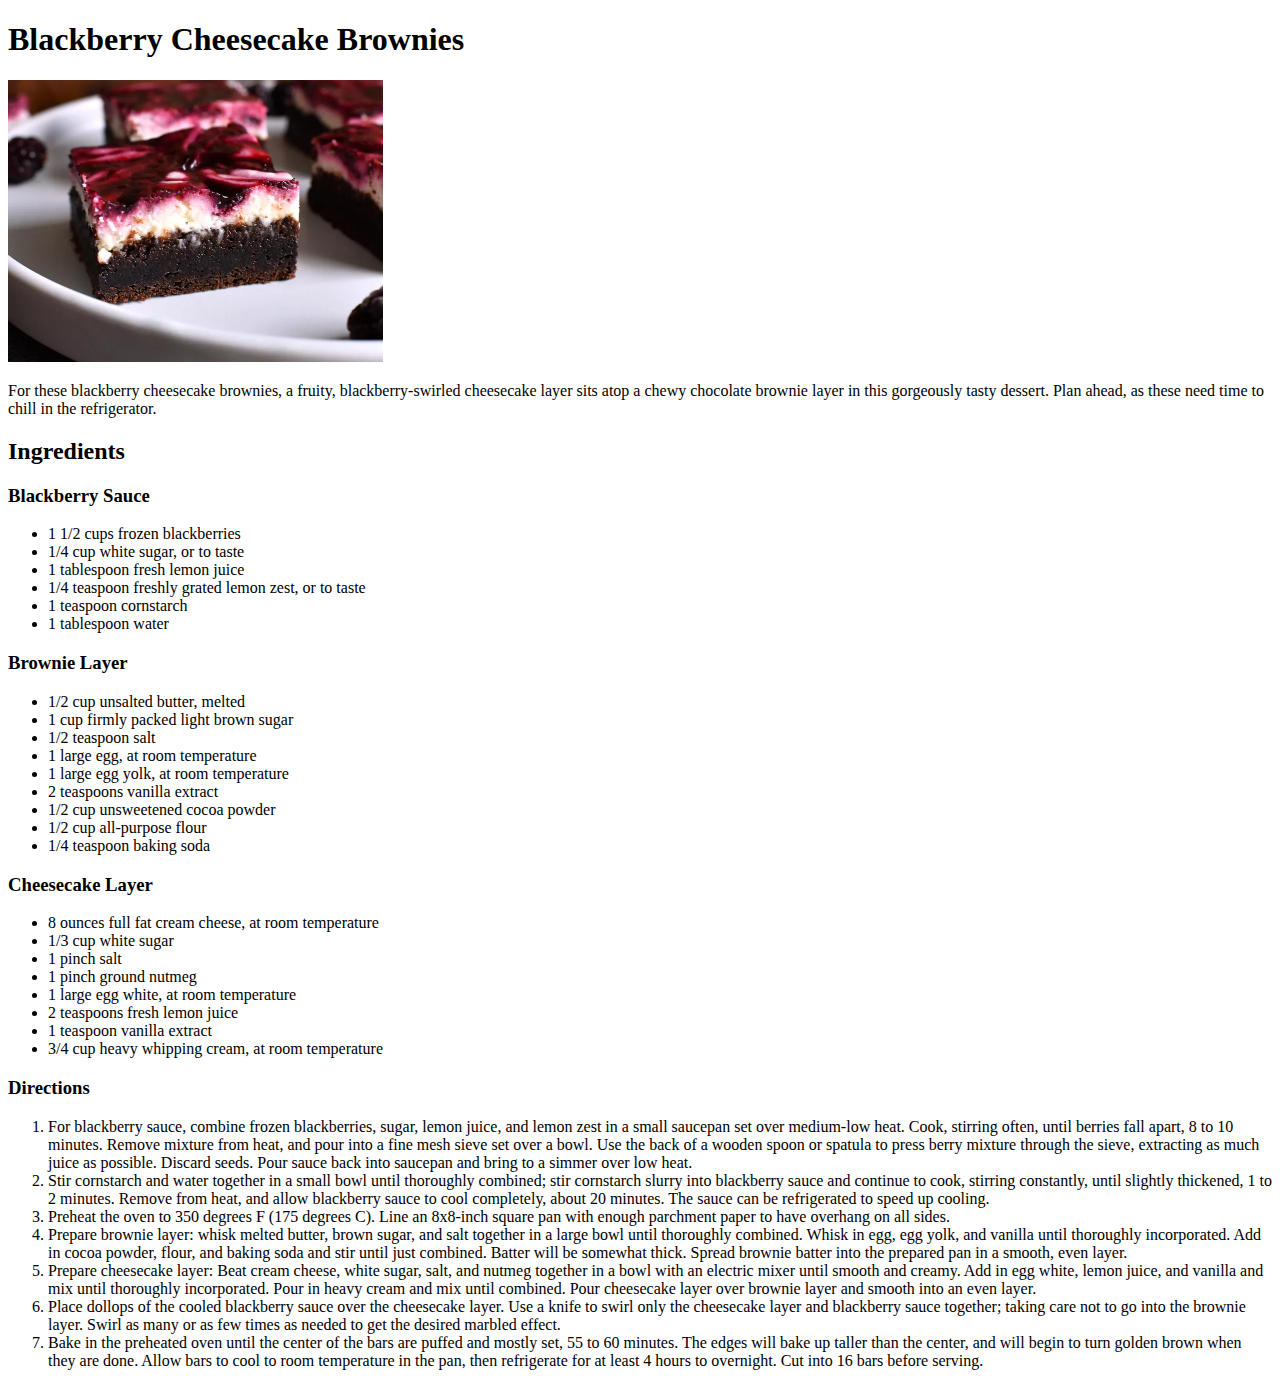
==== recipes/blackberry-cheesecake-brownies.html @ 548b3441 "Modified index.html for add a new link Created a new recipe page Add a new image" ====
<!DOCTYPE html>
<html lang="en">
<head>
    <meta charset="UTF-8">
    <meta name="viewport" content="width=device-width, initial-scale=1.0">
    <title>Blackberry Cheesecake Brownies</title>
</head>
<body>
    <h1>Blackberry Cheesecake Brownies</h1>
    <img src="../images/dessert.webp" alt="Blackberry Cheesecake Brownies" width="375" height="282">
    <p>For these blackberry cheesecake brownies, a fruity, blackberry-swirled cheesecake layer sits atop a chewy chocolate brownie layer in this gorgeously tasty dessert. Plan ahead, as these need time to chill in the refrigerator.</p>
    
    <h2>Ingredients</h2>
    <h3>Blackberry Sauce</h3>
    <ul>
        <li>1 1/2 cups frozen blackberries</li>
        <li>1/4 cup white sugar, or to taste</li>
        <li>1 tablespoon fresh lemon juice</li>
        <li>1/4 teaspoon freshly grated lemon zest, or to taste</li>
        <li>1 teaspoon cornstarch</li>
        <li>1 tablespoon water</li>
    </ul>
    <h3>Brownie Layer</h3>
    <ul>
        <li>1/2 cup unsalted butter, melted</li>
        <li>1 cup firmly packed light brown sugar</li>
        <li>1/2 teaspoon salt</li>
        <li>1 large egg, at room temperature</li>
        <li>1 large egg yolk, at room temperature</li>
        <li>2 teaspoons vanilla extract</li>
        <li>1/2 cup unsweetened cocoa powder</li>
        <li>1/2 cup all-purpose flour</li>
        <li>1/4 teaspoon baking soda</li>
    </ul>
    <h3>Cheesecake Layer</h3>
    <ul>
        <li>8 ounces full fat cream cheese, at room temperature</li>
        <li>1/3 cup white sugar</li>
        <li>1 pinch salt</li>
        <li>1 pinch ground nutmeg</li>
        <li>1 large egg white, at room temperature</li>
        <li>2 teaspoons fresh lemon juice</li>
        <li>1 teaspoon vanilla extract</li>
        <li>3/4 cup heavy whipping cream, at room temperature</li>
    </ul>
    <h3>Directions</h3>
    <ol>
        <li>For blackberry sauce, combine frozen blackberries, sugar, lemon juice, and lemon zest in a small saucepan set over medium-low heat. Cook, stirring often, until berries fall apart, 8 to 10 minutes. Remove mixture from heat, and pour into a fine mesh sieve set over a bowl. Use the back of a wooden spoon or spatula to press berry mixture through the sieve, extracting as much juice as possible. Discard seeds. Pour sauce back into saucepan and bring to a simmer over low heat.</li>
        <li>Stir cornstarch and water together in a small bowl until thoroughly combined; stir cornstarch slurry into blackberry sauce and continue to cook, stirring constantly, until slightly thickened, 1 to 2 minutes. Remove from heat, and allow blackberry sauce to cool completely, about 20 minutes. The sauce can be refrigerated to speed up cooling.</li>
        <li>Preheat the oven to 350 degrees F (175 degrees C). Line an 8x8-inch square pan with enough parchment paper to have overhang on all sides.</li>
        <li>Prepare brownie layer: whisk melted butter, brown sugar, and salt together in a large bowl until thoroughly combined. Whisk in egg, egg yolk, and vanilla until thoroughly incorporated. Add in cocoa powder, flour, and baking soda and stir until just combined. Batter will be somewhat thick. Spread brownie batter into the prepared pan in a smooth, even layer.</li>
        <li>Prepare cheesecake layer: Beat cream cheese, white sugar, salt, and nutmeg together in a bowl with an electric mixer until smooth and creamy. Add in egg white, lemon juice, and vanilla and mix until thoroughly incorporated. Pour in heavy cream and mix until combined. Pour cheesecake layer over brownie layer and smooth into an even layer.</li>
        <li>Place dollops of the cooled blackberry sauce over the cheesecake layer. Use a knife to swirl only the cheesecake layer and blackberry sauce together; taking care not to go into the brownie layer. Swirl as many or as few times as needed to get the desired marbled effect.</li>
        <li>Bake in the preheated oven until the center of the bars are puffed and mostly set, 55 to 60 minutes. The edges will bake up taller than the center, and will begin to turn golden brown when they are done. Allow bars to cool to room temperature in the pan, then refrigerate for at least 4 hours to overnight. Cut into 16 bars before serving.</li>
    </ol>
</body>
</html>
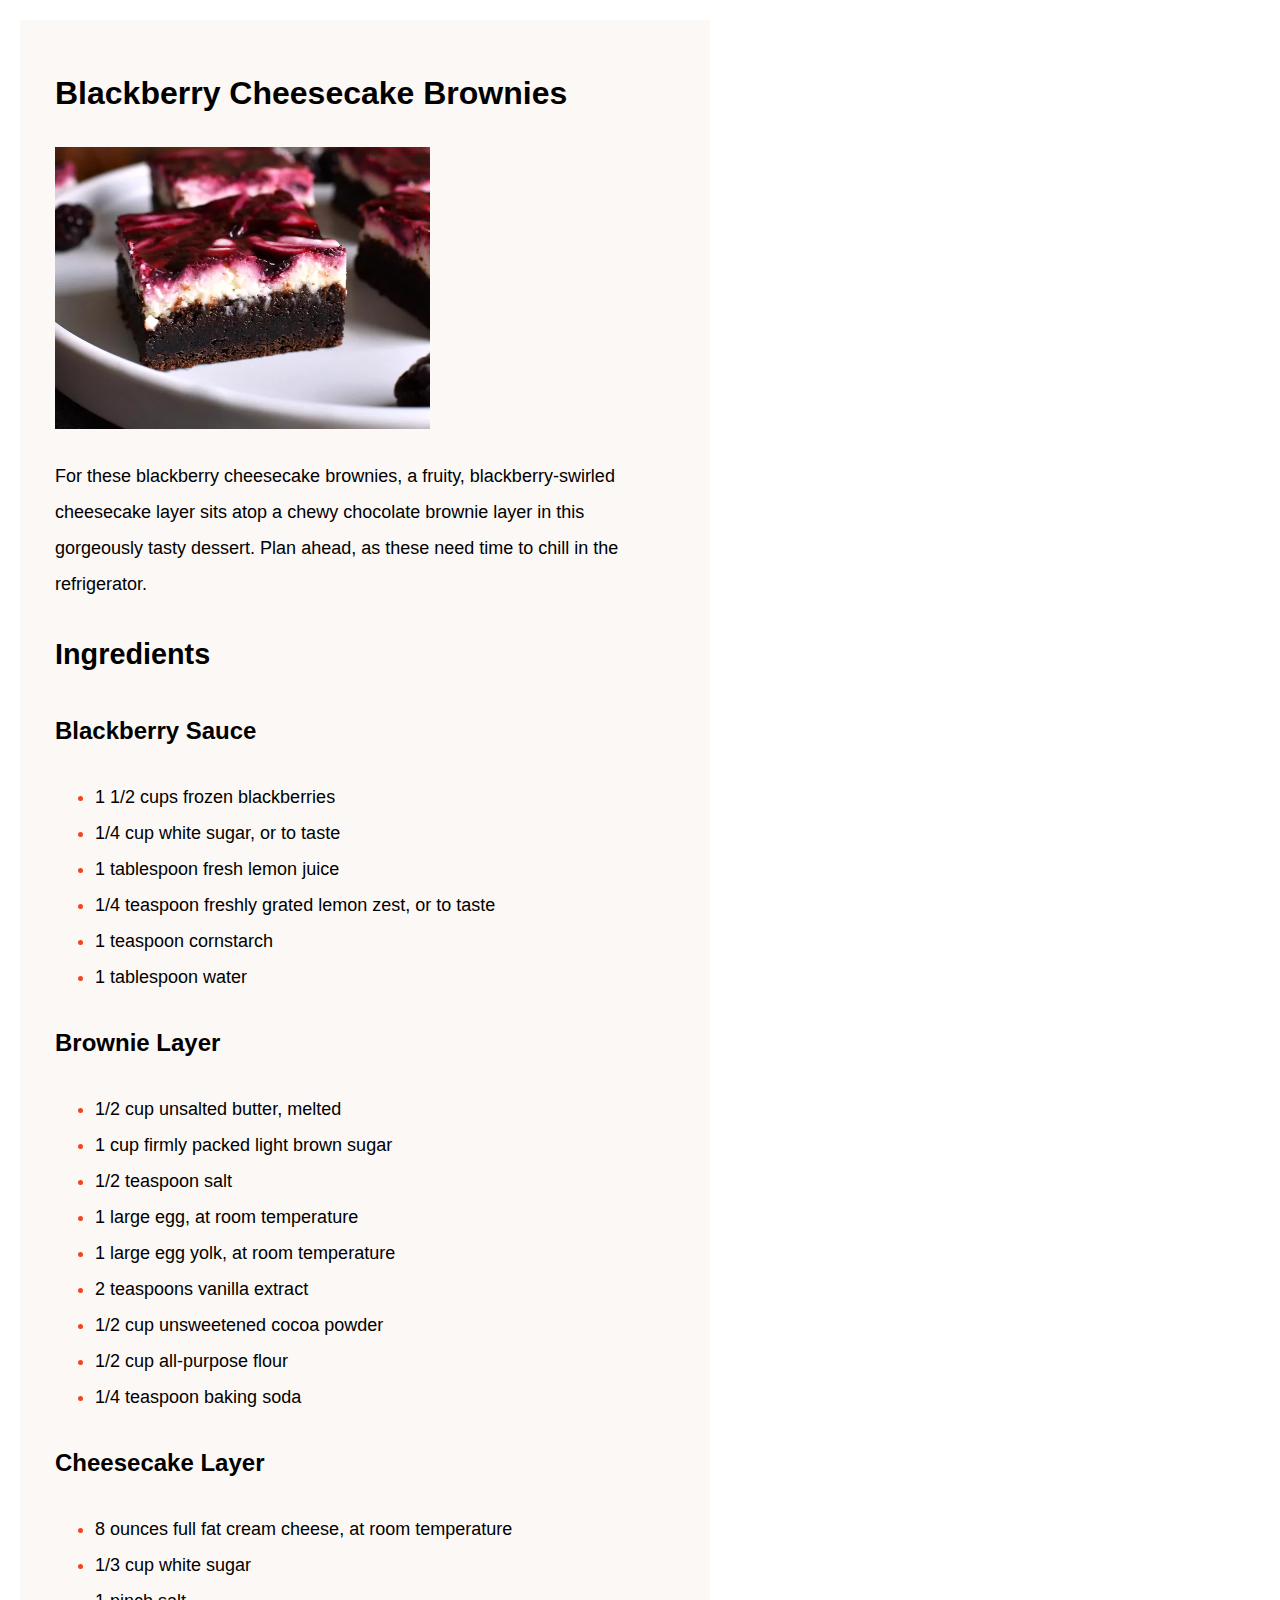
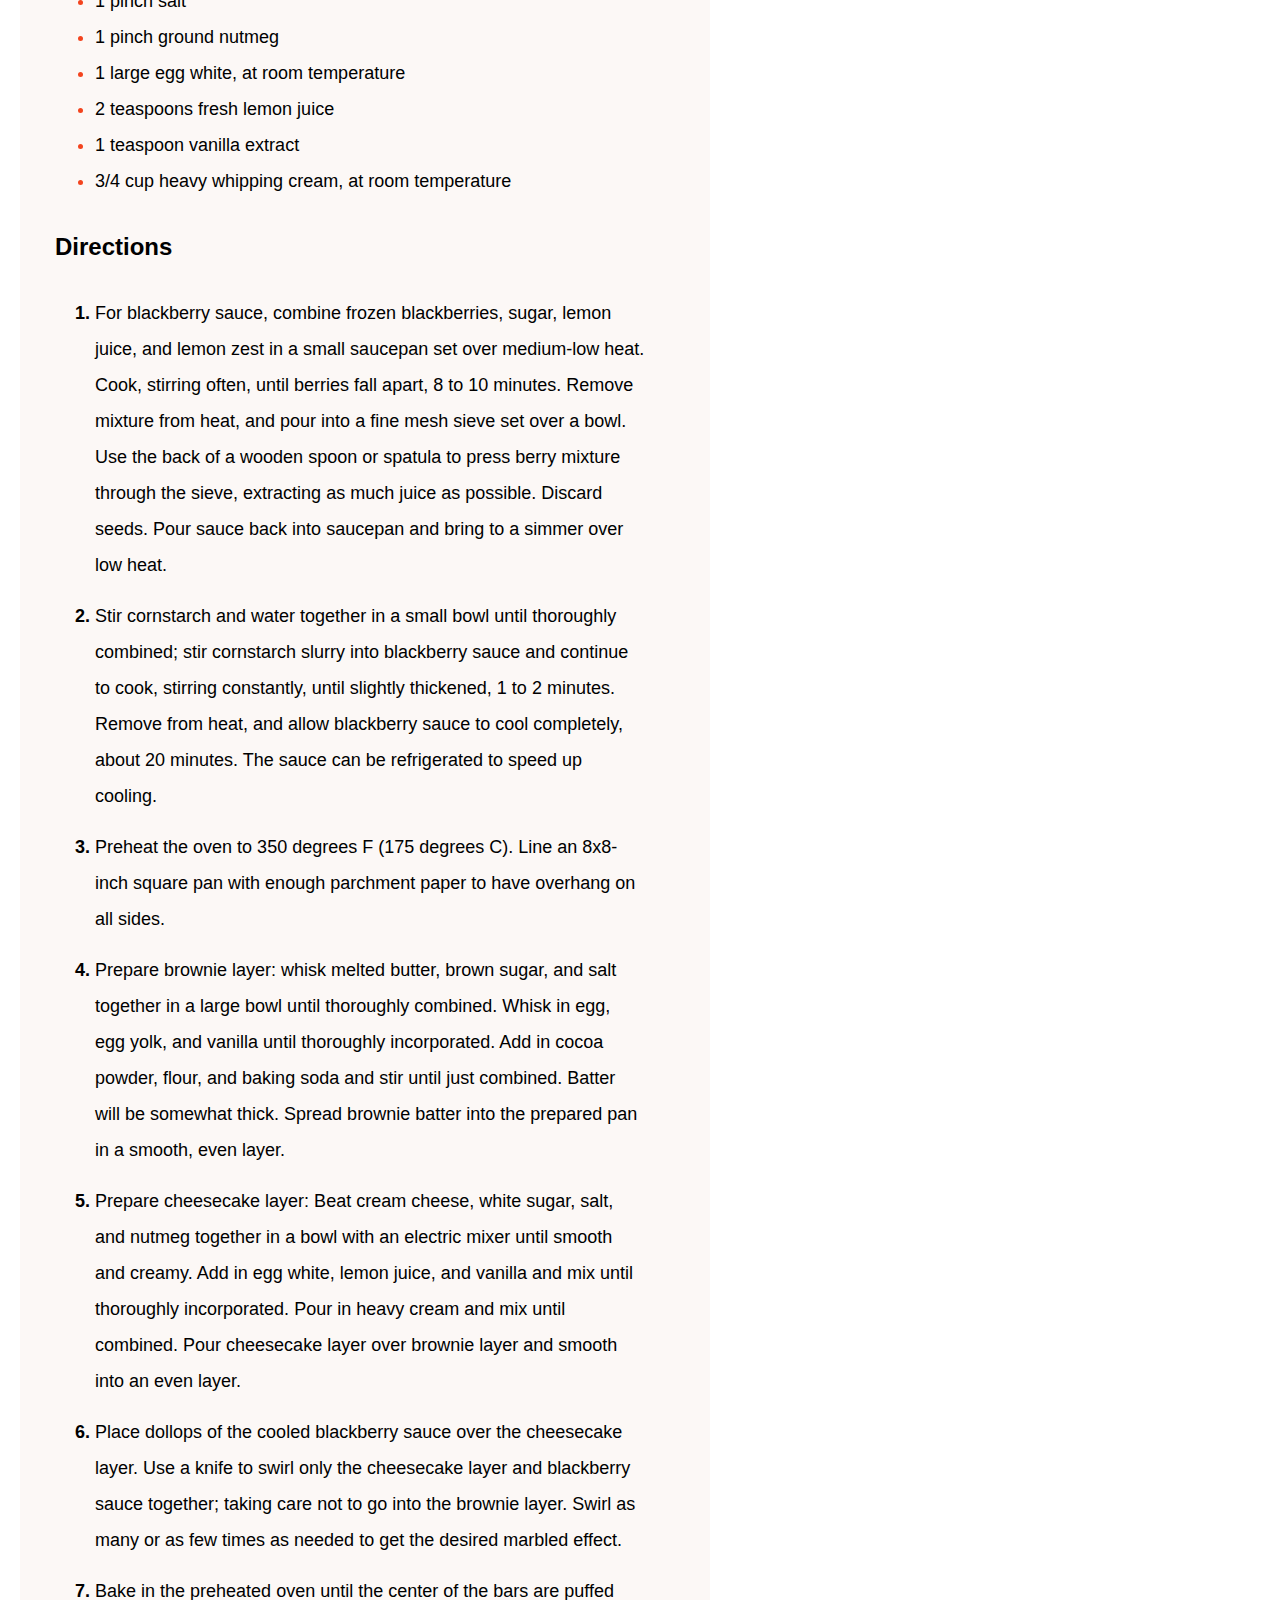
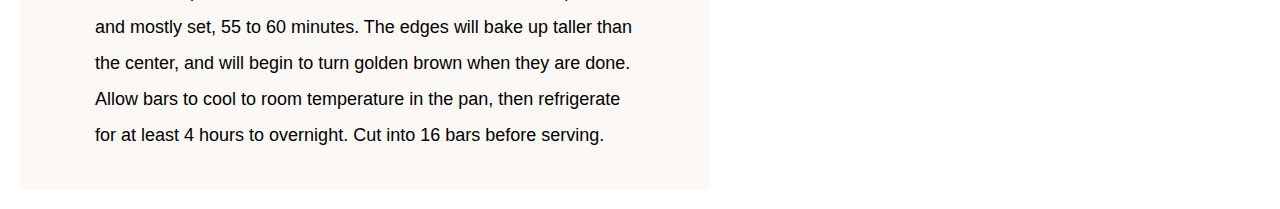
==== commit acb8dab8: "HTML is improved and styles are added with css" ====
--- a/recipes/blackberry-cheesecake-brownies.html
+++ b/recipes/blackberry-cheesecake-brownies.html
@@ -1,57 +1,92 @@
 <!DOCTYPE html>
 <html lang="en">
-<head>
-    <meta charset="UTF-8">
-    <meta name="viewport" content="width=device-width, initial-scale=1.0">
-    <title>Blackberry Cheesecake Brownies</title>
-</head>
-<body>
-    <h1>Blackberry Cheesecake Brownies</h1>
-    <img src="../images/dessert.webp" alt="Blackberry Cheesecake Brownies" width="375" height="282">
-    <p>For these blackberry cheesecake brownies, a fruity, blackberry-swirled cheesecake layer sits atop a chewy chocolate brownie layer in this gorgeously tasty dessert. Plan ahead, as these need time to chill in the refrigerator.</p>
-    
-    <h2>Ingredients</h2>
-    <h3>Blackberry Sauce</h3>
-    <ul>
-        <li>1 1/2 cups frozen blackberries</li>
-        <li>1/4 cup white sugar, or to taste</li>
-        <li>1 tablespoon fresh lemon juice</li>
-        <li>1/4 teaspoon freshly grated lemon zest, or to taste</li>
-        <li>1 teaspoon cornstarch</li>
-        <li>1 tablespoon water</li>
-    </ul>
-    <h3>Brownie Layer</h3>
-    <ul>
-        <li>1/2 cup unsalted butter, melted</li>
-        <li>1 cup firmly packed light brown sugar</li>
-        <li>1/2 teaspoon salt</li>
-        <li>1 large egg, at room temperature</li>
-        <li>1 large egg yolk, at room temperature</li>
-        <li>2 teaspoons vanilla extract</li>
-        <li>1/2 cup unsweetened cocoa powder</li>
-        <li>1/2 cup all-purpose flour</li>
-        <li>1/4 teaspoon baking soda</li>
-    </ul>
-    <h3>Cheesecake Layer</h3>
-    <ul>
-        <li>8 ounces full fat cream cheese, at room temperature</li>
-        <li>1/3 cup white sugar</li>
-        <li>1 pinch salt</li>
-        <li>1 pinch ground nutmeg</li>
-        <li>1 large egg white, at room temperature</li>
-        <li>2 teaspoons fresh lemon juice</li>
-        <li>1 teaspoon vanilla extract</li>
-        <li>3/4 cup heavy whipping cream, at room temperature</li>
-    </ul>
-    <h3>Directions</h3>
-    <ol>
-        <li>For blackberry sauce, combine frozen blackberries, sugar, lemon juice, and lemon zest in a small saucepan set over medium-low heat. Cook, stirring often, until berries fall apart, 8 to 10 minutes. Remove mixture from heat, and pour into a fine mesh sieve set over a bowl. Use the back of a wooden spoon or spatula to press berry mixture through the sieve, extracting as much juice as possible. Discard seeds. Pour sauce back into saucepan and bring to a simmer over low heat.</li>
-        <li>Stir cornstarch and water together in a small bowl until thoroughly combined; stir cornstarch slurry into blackberry sauce and continue to cook, stirring constantly, until slightly thickened, 1 to 2 minutes. Remove from heat, and allow blackberry sauce to cool completely, about 20 minutes. The sauce can be refrigerated to speed up cooling.</li>
-        <li>Preheat the oven to 350 degrees F (175 degrees C). Line an 8x8-inch square pan with enough parchment paper to have overhang on all sides.</li>
-        <li>Prepare brownie layer: whisk melted butter, brown sugar, and salt together in a large bowl until thoroughly combined. Whisk in egg, egg yolk, and vanilla until thoroughly incorporated. Add in cocoa powder, flour, and baking soda and stir until just combined. Batter will be somewhat thick. Spread brownie batter into the prepared pan in a smooth, even layer.</li>
-        <li>Prepare cheesecake layer: Beat cream cheese, white sugar, salt, and nutmeg together in a bowl with an electric mixer until smooth and creamy. Add in egg white, lemon juice, and vanilla and mix until thoroughly incorporated. Pour in heavy cream and mix until combined. Pour cheesecake layer over brownie layer and smooth into an even layer.</li>
-        <li>Place dollops of the cooled blackberry sauce over the cheesecake layer. Use a knife to swirl only the cheesecake layer and blackberry sauce together; taking care not to go into the brownie layer. Swirl as many or as few times as needed to get the desired marbled effect.</li>
-        <li>Bake in the preheated oven until the center of the bars are puffed and mostly set, 55 to 60 minutes. The edges will bake up taller than the center, and will begin to turn golden brown when they are done. Allow bars to cool to room temperature in the pan, then refrigerate for at least 4 hours to overnight. Cut into 16 bars before serving.</li>
-    </ol>
-</body>
+
+    <head>
+        <meta charset="UTF-8">
+        <meta name="viewport" content="width=device-width, initial-scale=1.0">
+        <title>Blackberry Cheesecake Brownies</title>
+        <link rel="stylesheet" href="../css/recipes.css">
+    </head>
+
+    <body>
+        <div class="recipes">
+            <div class="description">
+                <h1>Blackberry Cheesecake Brownies</h1>
+                <img src="../images/dessert.webp" alt="Blackberry Cheesecake Brownies" width="375" height="282">
+                <p>For these blackberry cheesecake brownies, a fruity, blackberry-swirled cheesecake layer sits atop a chewy
+                    chocolate brownie layer in this gorgeously tasty dessert. Plan ahead, as these need time to chill in the
+                    refrigerator.</p>
+            </div>
+            
+            <div class="ingredients">
+                <span><h2>Ingredients</h2></span>
+                <h3>Blackberry Sauce</h3>
+                <ul>
+                    <li>1 1/2 cups frozen blackberries</li>
+                    <li>1/4 cup white sugar, or to taste</li>
+                    <li>1 tablespoon fresh lemon juice</li>
+                    <li>1/4 teaspoon freshly grated lemon zest, or to taste</li>
+                    <li>1 teaspoon cornstarch</li>
+                    <li>1 tablespoon water</li>
+                </ul>
+                <h3>Brownie Layer</h3>
+                <ul>
+                    <li>1/2 cup unsalted butter, melted</li>
+                    <li>1 cup firmly packed light brown sugar</li>
+                    <li>1/2 teaspoon salt</li>
+                    <li>1 large egg, at room temperature</li>
+                    <li>1 large egg yolk, at room temperature</li>
+                    <li>2 teaspoons vanilla extract</li>
+                    <li>1/2 cup unsweetened cocoa powder</li>
+                    <li>1/2 cup all-purpose flour</li>
+                    <li>1/4 teaspoon baking soda</li>
+                </ul>
+                <h3>Cheesecake Layer</h3>
+                <ul>
+                    <li>8 ounces full fat cream cheese, at room temperature</li>
+                    <li>1/3 cup white sugar</li>
+                    <li>1 pinch salt</li>
+                    <li>1 pinch ground nutmeg</li>
+                    <li>1 large egg white, at room temperature</li>
+                    <li>2 teaspoons fresh lemon juice</li>
+                    <li>1 teaspoon vanilla extract</li>
+                    <li>3/4 cup heavy whipping cream, at room temperature</li>
+                </ul>
+            </div>
+            
+            <div class="directions">
+                <h3>Directions</h3>
+                <ol>
+                    <li>For blackberry sauce, combine frozen blackberries, sugar, lemon juice, and lemon zest in a small
+                        saucepan set over medium-low heat. Cook, stirring often, until berries fall apart, 8 to 10 minutes.
+                        Remove mixture from heat, and pour into a fine mesh sieve set over a bowl. Use the back of a wooden
+                        spoon or spatula to press berry mixture through the sieve, extracting as much juice as possible. Discard
+                        seeds. Pour sauce back into saucepan and bring to a simmer over low heat.</li>
+                    <li>Stir cornstarch and water together in a small bowl until thoroughly combined; stir cornstarch slurry
+                        into blackberry sauce and continue to cook, stirring constantly, until slightly thickened, 1 to 2
+                        minutes. Remove from heat, and allow blackberry sauce to cool completely, about 20 minutes. The sauce
+                        can be refrigerated to speed up cooling.</li>
+                    <li>Preheat the oven to 350 degrees F (175 degrees C). Line an 8x8-inch square pan with enough parchment
+                        paper to have overhang on all sides.</li>
+                    <li>Prepare brownie layer: whisk melted butter, brown sugar, and salt together in a large bowl until
+                        thoroughly combined. Whisk in egg, egg yolk, and vanilla until thoroughly incorporated. Add in cocoa
+                        powder, flour, and baking soda and stir until just combined. Batter will be somewhat thick. Spread
+                        brownie batter into the prepared pan in a smooth, even layer.</li>
+                    <li>Prepare cheesecake layer: Beat cream cheese, white sugar, salt, and nutmeg together in a bowl with an
+                        electric mixer until smooth and creamy. Add in egg white, lemon juice, and vanilla and mix until
+                        thoroughly incorporated. Pour in heavy cream and mix until combined. Pour cheesecake layer over brownie
+                        layer and smooth into an even layer.</li>
+                    <li>Place dollops of the cooled blackberry sauce over the cheesecake layer. Use a knife to swirl only the
+                        cheesecake layer and blackberry sauce together; taking care not to go into the brownie layer. Swirl as
+                        many or as few times as needed to get the desired marbled effect.</li>
+                    <li>Bake in the preheated oven until the center of the bars are puffed and mostly set, 55 to 60 minutes. The
+                        edges will bake up taller than the center, and will begin to turn golden brown when they are done. Allow
+                        bars to cool to room temperature in the pan, then refrigerate for at least 4 hours to overnight. Cut
+                        into 16 bars before serving.</li>
+                </ol>
+            </div>
+        </div>
+
+    </body>
+
 </html>--- a/css/recipes.css
+++ b/css/recipes.css
@@ -0,0 +1,39 @@
+*{
+  font-family: Arial, Verdana, Helvetica, sans-serif;
+  line-height: 2;
+}
+  
+body{
+  margin: 20px;
+}
+
+.recipes{
+  background-color: rgb(252, 248, 246);
+  width: 50%;
+  padding: 20px 35px;
+}
+
+p,li{
+  font-size: large;
+}
+
+span{
+  font-size: 1.2rem;
+}
+h3{
+  font-size: 1.5rem;
+}
+
+ul li::marker{
+  color: rgb(243, 68, 30);
+}
+
+ol li::marker{
+  font-size: large;
+  font-weight: bolder;
+}
+
+ol li{
+  margin-bottom: 15px;
+  padding-right: 30px;
+}